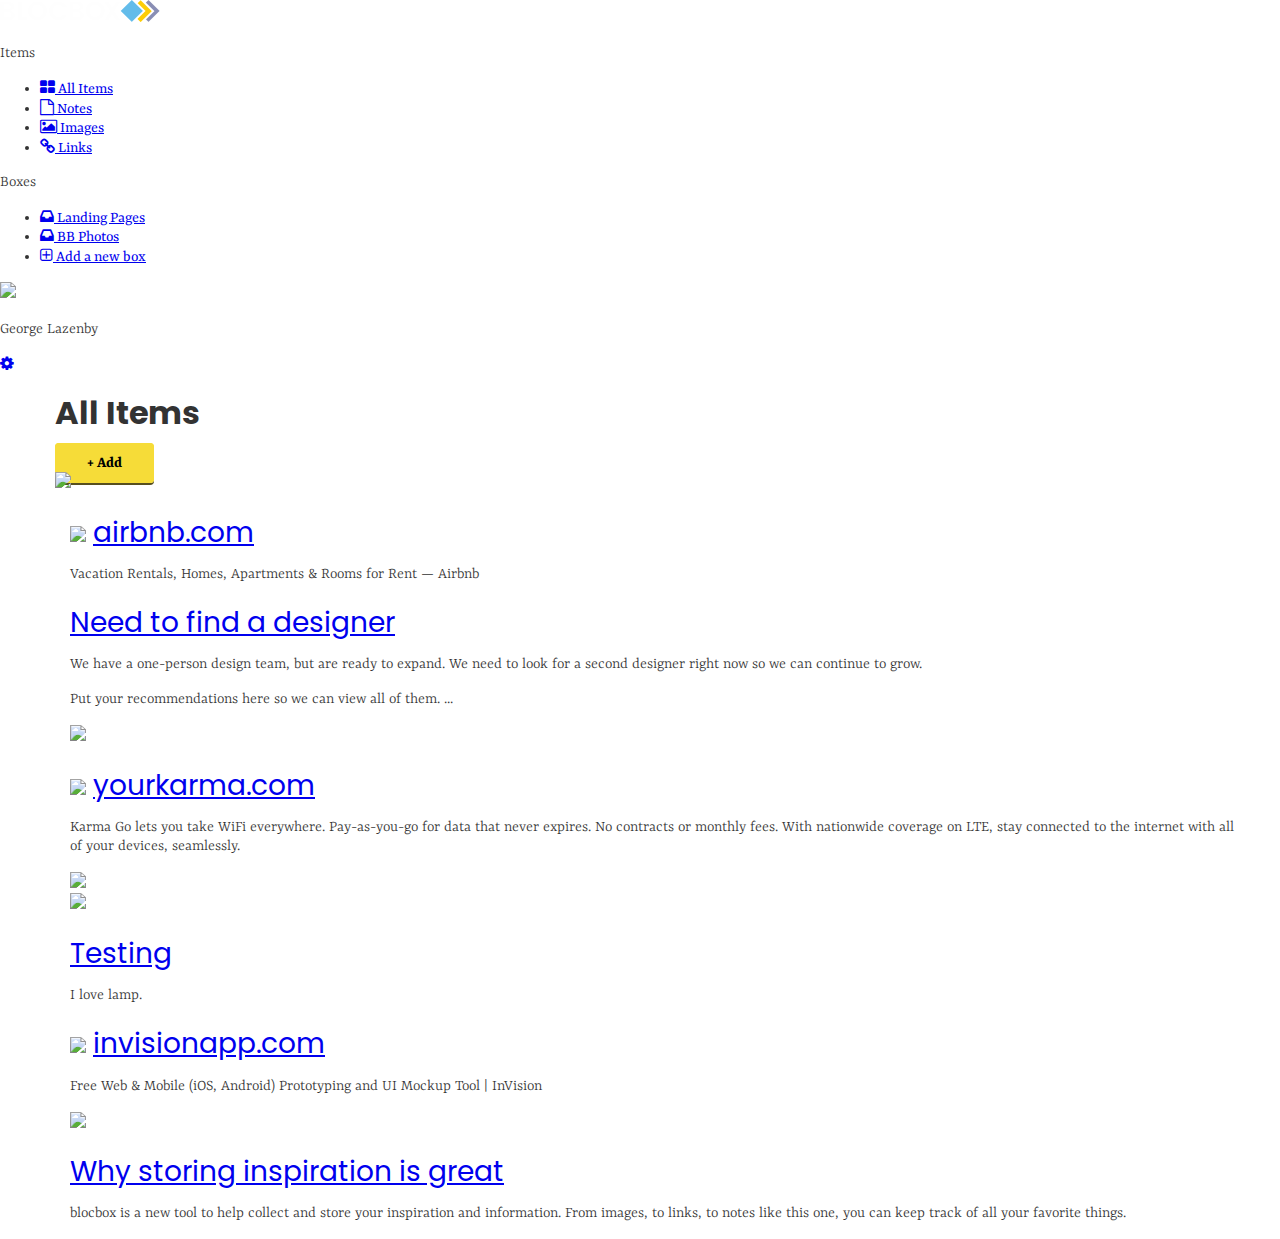
==== dashboard.html @ 7bb04fa5 "Checkpoint-33-completed" ====
<!DOCTYPE html>
<html lang="en-us">
<head>
  <meta http-equiv="X-UA-Compatible" content="IE=Edge">
  <meta name="viewport" content="width=device-width, initial-scale=1">
  <meta charset="UTF-8">
  <title>Dashboard| Blocbox</title>
  <!-- Google Fonts -->
  <link href="https://fonts.googleapis.com/css?family=Poppins:300,400,600|Rasa:300,400,700" rel="stylesheet">

  <!-- CSS -->
  <link rel="stylesheet" href="css/normalize.css">
  <link rel="stylesheet" href="css/style.css">
  <link rel="stylesheet" href="css/font-awesome.css">
  <link rel="stylesheet" href="css/animate.css">
  </head>
<body class="dashboard">
  <!-- LEFT NAV -->
   <nav id="left-nav" class="left-nav">
     <a href="#" class="site-logo-png"><img src="images/site-logo-png.png" /></a>
     <div class="items">
       <p>Items</p>
       <ul>
         <li><a href="#"><i class="fa fa-th-large"></i> All Items</a></li>
         <li><a href="#"><i class="fa fa-file-o"></i> Notes</a></li>
         <li><a href="#"><i class="fa fa-picture-o"></i> Images</a></li>
         <li><a href="#"><i class="fa fa-link"></i> Links</a></li>
       </ul>
       <p>Boxes</p>
       <ul>
         <li><a href="#"><i class="fa fa-inbox"></i> Landing Pages</a></li>
         <li><a href="#"><i class="fa fa-inbox"></i> BB Photos</a></li>
         <li><a href="#"><i class="fa fa-plus-square-o"></i> Add a new box</a></li>
       </ul>
     </div>
      <div class="settings">
     <img src="https://s3.amazonaws.com/uifaces/faces/twitter/jsa/128.jpg">
     <p>George Lazenby</p>
     <a href="#"><i class="fa fa-cog"></i></a>
   </div>
   </nav>

   <main role="main">
   <!-- Content -->
   <section class="content">
     <div class="container">
       <div class="header">
         <h1>All Items</h1>
         <a href="#" class="btn">+ Add</a>
       </div>
     </div>
     <div class="container">
       <div class="content-item">
         <div class="item-box">
         <img src="http://vignette1.wikia.nocookie.net/godzillaworld/images/0/00/GMK_-_Godzilla_Charges_His_Atomic_Heat_Ray_(1).png/revision/latest?cb=20131114193221">
         </div>
       </div>
       <div class="container">
       <div class="content-item">
         <div class="item-box">
          <h2><img class="favicon" src="https://www.airbnb.com/favicon.ico"> <a href="#">airbnb.com</a></h2>
          <p>Vacation Rentals, Homes, Apartments &amp; Rooms for Rent &mdash; Airbnb</p>
          </div>
        </div>
       <div class="content-item">
         <div class="item-box">
           <h2><a href="#">Need to find a designer</a></h2>
           <p>We have a one-person design team, but are ready to expand. We need to look for a second designer right now so we can continue to grow.</p>
           <p>Put your recommendations here so we can view all of them. ...</p>
         </div>
       </div>
       <div class="content-item">
         <div class="item-box">
           <img src="https://i.ytimg.com/vi/O858BsGlwqk/maxresdefault.jpg">
         </div>
       </div>
       <div class="content-item">
         <div class="item-box">
           <h2><img class="favicon" src="https://www.yourkarma.com/favicon.ico"> <a href="#">yourkarma.com</a></h2>
           <p>Karma Go lets you take WiFi everywhere. Pay-as-you-go for data that never expires. No contracts or monthly fees. With nationwide coverage on LTE, stay connected to the internet with all of your devices, seamlessly.</p>
         </div>
       </div>
       <div class="content-item">
         <div class="item-box">
           <img src="https://images-na.ssl-images-amazon.com/images/M/MV5BM2JhYTI3YzctNmEyNC00N2QyLWE3MGEtMDcyNzBlOGE3OTdhXkEyXkFqcGdeQXVyNjQ2MzU1NzQ@._V1_.jpg">
         </div>
       </div>
       <div class="content-item">
         <div class="item-box">
           <img src="http://vignette2.wikia.nocookie.net/godzilla/images/f/f0/SOG_-_Minilla_vs._Kamacuras.jpg/revision/latest?cb=20140407210118">
         </div>
       </div>
       <div class="content-item">
         <div class="item-box">
           <h2><a href="#">Testing</a></h2>
           <p>I love lamp.</p>
         </div>
       </div>
       <div class="content-item">
         <div class="item-box">
         </div>
         <h2><img class="favicon" src="https://www.invisionapp.com/favicon.ico"> <a href="#">invisionapp.com</a></h2>
         <p>Free Web &amp; Mobile (iOS, Android) Prototyping and UI Mockup Tool | InVision</p>
       </div>
       <div class="content-item">
         <div class="item-box">
         <img src="http://www.therobotsvoice.com/wp-content/uploads/2015/09/kingkongvsgodzilla.jpg">
         </div>
       </div>
       <div class="content-item">
         <div class="item-box">
         <h2><a href="#">Why storing inspiration is great</a></h2>
         <p>blocbox is a new tool to help collect and store your inspiration and information. From images, to links, to notes like this one, you can keep track of all your favorite things.</p>
         </div>
       </div>
     </div>
   </section>
 </main>
 </body>
 </html>
---- css/style.css ----
html, body{
	overflow-x: hidden;
}
body {
	 font-family: "Rasa", Helvetica, Arial, sans-serif;
	 color:#333333;
}
h1, h2, h3, h4, h5, h6 {
	 font-family: "Poppins", Helvetica, Arial, sans-serif;
}
h2 {
  font-size:28px;
  font-weight: normal;
  margin-bottom: 5px;
}
p {
	font-size:16px;
	line-height: 19px;
	font-weight: 100;
}

/* GRID */
.container {
	margin-right: auto;
	margin-left: auto;
	padding-left: 15px;
	padding-right: 15px;
	position: relative;
}
.container:before,
.container:after {
	content: " ";
	display: table;
}
.container:after {
	clear: both;
}
.one-half, .one-third, .one-fourth {
	width:96%;
	float:left;
	position:relative;
	min-height: 1px;
	margin:0 2% 20px;
}

/* HEADER */
header {
	color:#FFFFFF;
	background: #282f6e;
	/* Rectangle: */
background: #282F6E;
background: url("../images/site-screenshot-png.png") top center no-repeat, linear-gradient(206deg, #898eb5 0%, #282f6e 94%);
background-size:cover;
height: 1000px;
}
header nav {
	padding:1em 0;
}
header nav ul {
	display:inline;
	text-align: right;
	float:right;
	margin:0;
}
header nav ul > li {
	list-style-type: none;
	display: inline-block;
	margin:0 15px;
}
header nav ul > li.btn-outline {
	padding:10px 15px;
	border:2px solid #FFFFFF;
	border-radius: 4px;
}
header nav ul > li.btn-outline:hover {
	background:#FFFFFF;
}
header nav ul > li > a {
	color:#FFFFFF;
	text-decoration: none;
}
header nav ul > li.btn-outline:hover > a {
	color:#282f6e;
}
header .hero {
	text-align: center;
	display:block;
	position: relative;
}
header .hero h1 {
	font-size:48px;
	font-weight: normal;
	margin:95px 0 0;
}
header .hero p {
	font-size: 22px;
	line-height: 26px;
	font-weight: 100;
	margin:10px 0 40px;
}
header .hero img {
	display: block;
	margin:3em auto 0;
}

/* BUTTONS */
.btn {
	border-radius: 4px;
	color:#000000;
	font-weight: 700;
	text-decoration: none;
	padding:10px 30px;
	background: #f6dc38;
	border: 2px solid #f6dc38;
	box-shadow: 0px 2px 0px 0px #574F1F;
}

/* BENEFITS */
.benefits {
	text-align: center;
	display:block;
	position:relative;
}
.benefits ul {
	margin: 0 auto;
	padding:4em 0;
}
.benefits ul li {
	list-style-type: none;
	display: inline-block;
}
.benefits i {
	color:#282F6E;
	font-size:60px;
	margin:0;
	vertical-align: middle;
}
.benefits h2 {
	color:#282F6E;
}

/* PRICING */
.pricing {
	  background: #282f6e url("../images/pricingimage.png") top center no-repeat;
	  background: url("../images/pricingimage.png") top center no-repeat, linear-gradient(206deg, #898eb5 0%, #282f6e 94%);
	  background-size:cover;
	  text-align: center;
	  padding:4em 0;
}
.pricing h2, .pricing p {
	color:#FFFFFF;
}
.pricing ul {
	margin:0 auto;
	padding:2em 0;
}
.pricing ul li {
	list-style-type: none;
}
.box {
	padding:0 15px 15px;
	background: #FFFFFF;
	box-shadow: 0px 2px 4px 0px rgba(0,0,0,0.20);
	min-height: 439px;
	position: relative;
	margin-top: 25px;
}
.box.middle {
	min-height: 485px;
	margin-top:0px;
}
.box h3 {
	font-family: "Poppins", Helvetica, Arial, sans-serif;
	font-weight: 600;
	text-transform: uppercase;
	background: #E2E2E2;
	box-shadow: 0px 1px 2px 0px rgba(0,0,0,0.40);
	left:0;
	right:0;
	top:0;
	text-align: center;
	margin:0 -15px 40px;
	padding:10px 0;
}
.box h4 {
	font-size:50px;
	font-weight: normal;
	margin:40px 0 10px;
	color:#898eb5;
}
.box h4 span {
	font-size:48px;
	vertical-align: top;
}
.box h4 span.month {
	font-family: "Poppins", Helvetica, Arial, sans-serif;
	font-weight: 100;
	color:#888888;
	font-size:20px;
	vertical-align: middle;
}
.box ul li {
	font-size:24px;
	margin-bottom:20px;
	font-weight: 100;
}
.box .btn {
	position:absolute;
	bottom:20px;
	left:20px;
	right:20px;
}
.small {
	font-size: 12px;
	color: #FEFEFE;
	line-height: 15px;
	font-style:italic;
}
/* TESTIMONIALS */
 .testimonials {
   padding:4em 0;
   text-align: center;
 }
 .testimonials h2 {
   color:#282f6e;
 }
 .testimonials ul li {
   list-style-type: none;
 }
 .testimonials blockquote {
   color:#FFFFFF;
   text-align: left;
   font-style: italic;
   background:#282f6e;
   position: relative;
   padding:30px;
   width:auto;
   margin:0;
 }
 .testimonials blockquote:after {
   top: 100%;
   left: 13%;
   border: solid transparent;
   content: " ";
   height: 0;
   width: 0;
   position: absolute;
   pointer-events: none;
   border-top-color: #282f6e;
   border-width: 10px;
   margin-left: -10px;
 }
 .testimonials img {
   height: 65px;
   width: 65px;
   border-radius:50%;
   float: left;
   display: inline-block;
   margin:20px 10px 0 0;
 }
 .testimonials p.name {
   float: left;
   display: inline-block;
   text-align: left;
   font-size:13px;
   margin-top: 30px;
 }

 /*Additional CTA*/
.assignment {
	padding: 4em 0;
	text-align: center;
    color:#FFFFFF;
   background: #282f6e;
   background-image: linear-gradient(206deg, #898eb5 0%, #282f6e 94%);
}
.assignment h1 {
	color: #ffffff;
}
.assignment p {
	color: #ffffff;
	padding-bottom: 1em;
}

 /* FOOTER */
 footer {
   background-color: #282f6e;
   background-image: linear-gradient(to top,
      #898eb5 0%, #898eb5 50%, #282f6e 50%, #282f6e 100%);
   color: #FFFFFF;
   height: 150px;
   position: relative;
   overflow: hidden;
   z-index: 0;
 }
 footer p, footer nav ul {
   font-size:14px;
   font-weight:100;
   text-align: center;
   margin: 10px auto 0;
 }
 footer nav ul li {
   list-style-type: none;
   display: inline;
 }
 footer nav ul li a {
   color:#FFFFFF;
   text-decoration: none;
 }
 footer .right-footer-block {
   background-color: transparent;
 }
 footer .logo{
   padding: 2.35em 0;
   margin: 0 auto;
   display: block;
 }
 @media (min-width: 992px){
   footer{
     background-color: #282f6e;
     background-image: linear-gradient(to left,
        #282f6e 0%, #282f6e 33.33337%, #898eb5 33.33337%, #898eb5 100%);
     height: 100px;
   }
   footer p, footer nav ul{
     padding: 2em 0;
     text-align: left;
   }
   footer .right-footer-block {
     background-color: #282f6e;
   }
   footer .logo{
     padding: 3em 0 3em 1em;
   }
 }
  @media (min-width: 992px){
   footer{
     background-color: #3498DB;
     background-image: linear-gradient(to left,
        #3498DB 0%, #3498DB 33.33337%, #34495E 33.33337%, #34495E 100%);
     height: 100px;
   }
   footer p, footer nav ul{
     padding: 2em 0;
     text-align: left;
   }
   footer .right-footer-block {
     background-color: #3498DB;
   }
   footer .logo{
     padding: 2em 0 2em 1.5em;
   }
 }

/* Media Queries */

@media only screen
	and (min-width: 768px){
	.container {
		width: 750px;
	}
	.one-half{
		width: 46%;
	}
	.one-third{
		width: 28%;
	}
	.one-fourth{
		width: 30%;
	}
}
@media only screen
	and (min-width: 992px) {
	.container {
		width: 970px;
	}
	.one-half{
		width:46%;
	}
	.one-third {
		width:29.33333%;
	}
	.one-fourth{
		width:21%;
	}
	.testimonials .alternate {
      margin-top:20px;
}
@media only screen
	and (min-width: 1200px) {
	.container{
		width: 1170px;
	}
}

@media only screen
	and (max-width: 320px) {
  	.container{
  		width: 320px;
  	}
  	header .hero h1 {
   	    font-size:40px;
    }
 	header .hero p {
  	    font-size: 14px;
    }
  	header .hero h1 {
   		font-size:38px;

 	}
 	header .hero p {
   		font-size: 12px;
 	}
 	.btn{
 		padding: 10px 10px;
 	}
 	header nav ul > li{
 		margin: 7px 15px;
 	}
 	header nav ul > li.btn-outline{
 		padding: 5px 15px;
 	}
}
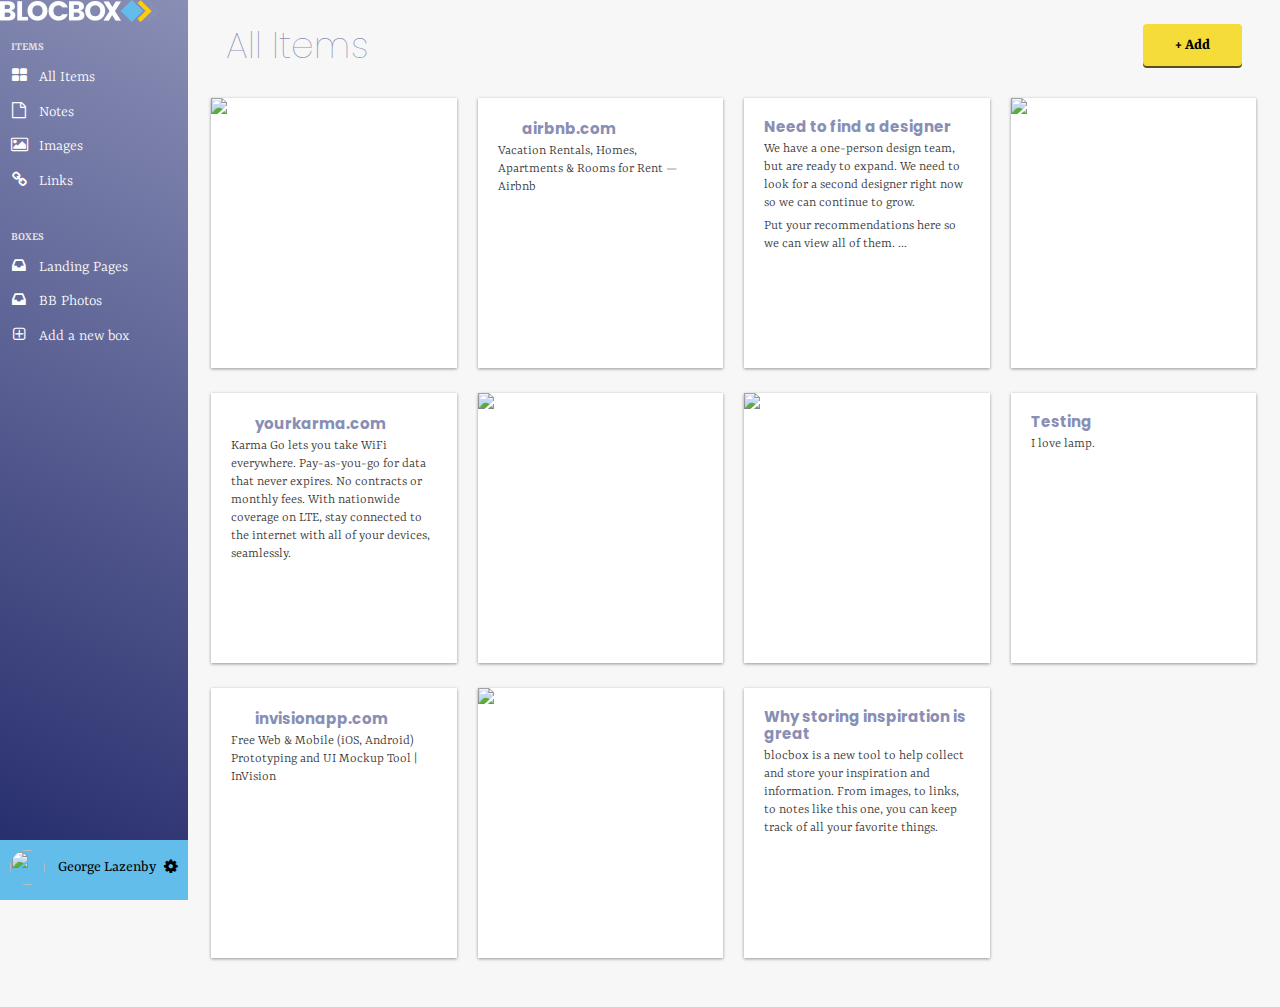
==== commit 71d6b04b: "Checkpoint-34-completed" ====
--- a/dashboard.html
+++ b/dashboard.html
@@ -23,7 +23,7 @@
        <ul>
          <li><a href="#"><i class="fa fa-th-large"></i> All Items</a></li>
          <li><a href="#"><i class="fa fa-file-o"></i> Notes</a></li>
-         <li><a href="#"><i class="fa fa-picture-o"></i> Images</a></li>
+         <li><a href="images.html"><i class="fa fa-picture-o"></i> Images</a></li>
          <li><a href="#"><i class="fa fa-link"></i> Links</a></li>
        </ul>
        <p>Boxes</p>
@@ -49,13 +49,13 @@
          <a href="#" class="btn">+ Add</a>
        </div>
      </div>
-     <div class="container">
+     
        <div class="content-item">
          <div class="item-box">
-         <img src="http://vignette1.wikia.nocookie.net/godzillaworld/images/0/00/GMK_-_Godzilla_Charges_His_Atomic_Heat_Ray_(1).png/revision/latest?cb=20131114193221">
+         <img src="https://static.pexels.com/photos/196427/pexels-photo-196427.jpeg">
          </div>
        </div>
-       <div class="container">
+       
        <div class="content-item">
          <div class="item-box">
           <h2><img class="favicon" src="https://www.airbnb.com/favicon.ico"> <a href="#">airbnb.com</a></h2>
@@ -71,7 +71,7 @@
        </div>
        <div class="content-item">
          <div class="item-box">
-           <img src="https://i.ytimg.com/vi/O858BsGlwqk/maxresdefault.jpg">
+           <img src="https://static.pexels.com/photos/4075/nature-walking-animal-strong.jpg">
          </div>
        </div>
        <div class="content-item">
@@ -82,12 +82,12 @@
        </div>
        <div class="content-item">
          <div class="item-box">
-           <img src="https://images-na.ssl-images-amazon.com/images/M/MV5BM2JhYTI3YzctNmEyNC00N2QyLWE3MGEtMDcyNzBlOGE3OTdhXkEyXkFqcGdeQXVyNjQ2MzU1NzQ@._V1_.jpg">
+           <img src="https://static.pexels.com/photos/289367/pexels-photo-289367.jpeg">
          </div>
        </div>
        <div class="content-item">
          <div class="item-box">
-           <img src="http://vignette2.wikia.nocookie.net/godzilla/images/f/f0/SOG_-_Minilla_vs._Kamacuras.jpg/revision/latest?cb=20140407210118">
+           <img src="https://static.pexels.com/photos/26298/pexels-photo-26298.jpg">
          </div>
        </div>
        <div class="content-item">
@@ -98,13 +98,14 @@
        </div>
        <div class="content-item">
          <div class="item-box">
-         </div>
+         
          <h2><img class="favicon" src="https://www.invisionapp.com/favicon.ico"> <a href="#">invisionapp.com</a></h2>
          <p>Free Web &amp; Mobile (iOS, Android) Prototyping and UI Mockup Tool | InVision</p>
+         </div>
        </div>
        <div class="content-item">
          <div class="item-box">
-         <img src="http://www.therobotsvoice.com/wp-content/uploads/2015/09/kingkongvsgodzilla.jpg">
+         <img src="https://static.pexels.com/photos/1096/dark-curve-forest-rails.jpg">
          </div>
        </div>
        <div class="content-item">
--- a/css/style.css
+++ b/css/style.css
@@ -287,8 +287,8 @@
    background-color: #282f6e;
    background-image: linear-gradient(to top,
       #898eb5 0%, #898eb5 50%, #282f6e 50%, #282f6e 100%);
-   color: #FFFFFF;
-   height: 150px;
+   color: #000000;
+   height: 200px;
    position: relative;
    overflow: hidden;
    z-index: 0;
@@ -304,7 +304,7 @@
    display: inline;
  }
  footer nav ul li a {
-   color:#FFFFFF;
+   color:#000000;
    text-decoration: none;
  }
  footer .right-footer-block {
@@ -335,9 +335,9 @@
  }
   @media (min-width: 992px){
    footer{
-     background-color: #3498DB;
+     background-color: #282f6e;
      background-image: linear-gradient(to left,
-        #3498DB 0%, #3498DB 33.33337%, #34495E 33.33337%, #34495E 100%);
+        #282f6e 0%, #282f6e 33.33337%, #898eb5 33.33337%, #898eb5 100%);
      height: 100px;
    }
    footer p, footer nav ul{
@@ -345,7 +345,7 @@
      text-align: left;
    }
    footer .right-footer-block {
-     background-color: #3498DB;
+     background-color: ##282f6e;
    }
    footer .logo{
      padding: 2em 0 2em 1.5em;
@@ -422,5 +422,201 @@
  	}
 }
 
-
-
+/* DASHBOARD */
+ .dashboard {
+   background:#F7F7F7;
+ }
+ .left-nav {
+   height: 100vh;
+   width:14.66666667%;
+   color:#000000;
+   background: #282f6e;
+   background-image: linear-gradient(206deg, #898eb5 0%, #282f6e 94%);
+   float:left;
+   position: fixed;
+   display:block;
+ }
+ .left-nav .site-logo {
+   padding:20px 0;
+   background:#282f6e;
+   display:block;
+   text-align: center;
+ }
+ .left-nav .items {
+   padding:0 6%;
+ }
+ .left-nav .items p {
+   font-weight: 600;
+   text-transform: uppercase;
+   font-size: 12px;
+   color: #E2E2E2;
+   line-height: 15px;
+ }
+ .left-nav .items ul {
+   margin:0 0 40px;
+   padding:0;
+ }
+ .left-nav .items ul li {
+   list-style-type: none;
+   margin-bottom: 15px;
+ }
+ .left-nav .items ul li a {
+   color:#FFFFFF;
+   text-decoration: none;
+   font-weight: 100;
+ }
+ .left-nav .items ul li a i {
+   width:16px;
+   text-align: center;
+   margin-right:8px;
+ }
+
+ /* LEFT NAVBAR SETTINGS */
+ .left-nav .settings {
+   position:absolute;
+   background:#62bdeb;
+   width:100%;
+   bottom:0;
+   left:0;
+   right:0;
+   padding:10px 0;
+ }
+ .left-nav .settings img {
+   height:35px;
+   width:35px;
+   border-radius: 50%;
+   margin-left:10px;
+   display: inline-block;
+ }
+ .left-nav .settings p {
+   display: inline-block;
+   vertical-align: top;
+   padding-top: 8px;
+   font-weight: 400;
+   margin:0 0 0 10px;
+ }
+ .left-nav .settings a {
+   color:#000000;
+   text-decoration: none;
+   text-align: right;
+   float: right;
+   margin-right:10px;
+   margin-top:8px;
+ }
+ /* CONTENT */
+ .content {
+   padding:6em 1% 1.5em;
+   float:right;
+   width:98%;
+   position: relative;
+ }
+ .content .header {
+   margin:0 1% 20px;
+ }
+ .content .header h1 {
+   font-family: "Poppins", Helvetica, Arial, sans-serif;
+   font-weight: 100;
+   margin:0 0 30px;
+   font-size: 36px;
+   color: #898eb5;
+   line-height: 44px;
+   float: left;
+   display:inline-block;
+ }
+ .content .header > a {
+   float:right;
+ }
+ .content-item {
+   width:96%;
+   margin:0 2% 25px;
+   float:left;
+   display:block;
+ }
+ .item-box {
+   display:block;
+   height:230px;
+   background: #FFFFFF;
+   box-shadow: 0px 1px 3px 0px rgba(0,0,0,0.40);
+   position: relative;
+   overflow: hidden;
+   padding:20px;
+ }
+ /* Larger Mobile Devices */
+ @media (min-width:460px) {
+   .content {
+     padding:1.5em 1%;
+     float:right;
+     width:90%;
+     position: relative;
+   }
+   .content-item {
+     width:46%;
+     margin:0 2% 25px;
+     float:left;
+     display:block;
+   }
+ }
+/* Tablets */
+ @media (min-width:768px) {
+   .content {
+     padding:1.5em 5%;
+     float:right;
+     width:90%;
+     position: relative;
+   }
+   .content > .container {
+     width:700px;
+   }
+   .content-item {
+     width:31.33333%;
+     margin:0 1% 25px;
+   }
+ }
+/* Laptops and Desktops */
+ @media (min-width:992px) {
+   .content {
+     padding:1.5em 1%;
+     float:right;
+     width:83.33333333%;
+     position: relative;
+   }
+   .content > .container {
+     width:auto;
+   }
+   .content-item {
+     width:23%;
+     margin:0 1% 25px;
+   }
+ }
+ .item-box > img {
+   position:absolute;
+   height:100%;
+   width:auto;
+   top:0;
+   left:0;
+   right:0;
+ }
+ .item-box h2 {
+   font-family: 'Poppins', Helvetica, Arial, sans-serif;
+   font-weight: 700;
+   font-size: 15px;
+   line-height: 17px;
+   margin:0;
+ }
+ .item-box h2 a {
+   color: #898eb5;
+   text-decoration: none;
+ }
+ .item-box h2 img {
+   width:16px;
+   height:16px;
+   position:relative;
+   top:2px;
+   margin-right:5px;
+ }
+ .item-box p {
+   font-size: 14px;
+   color: #333333;
+   line-height: 18px;
+   margin:5px 0 0;
+ }
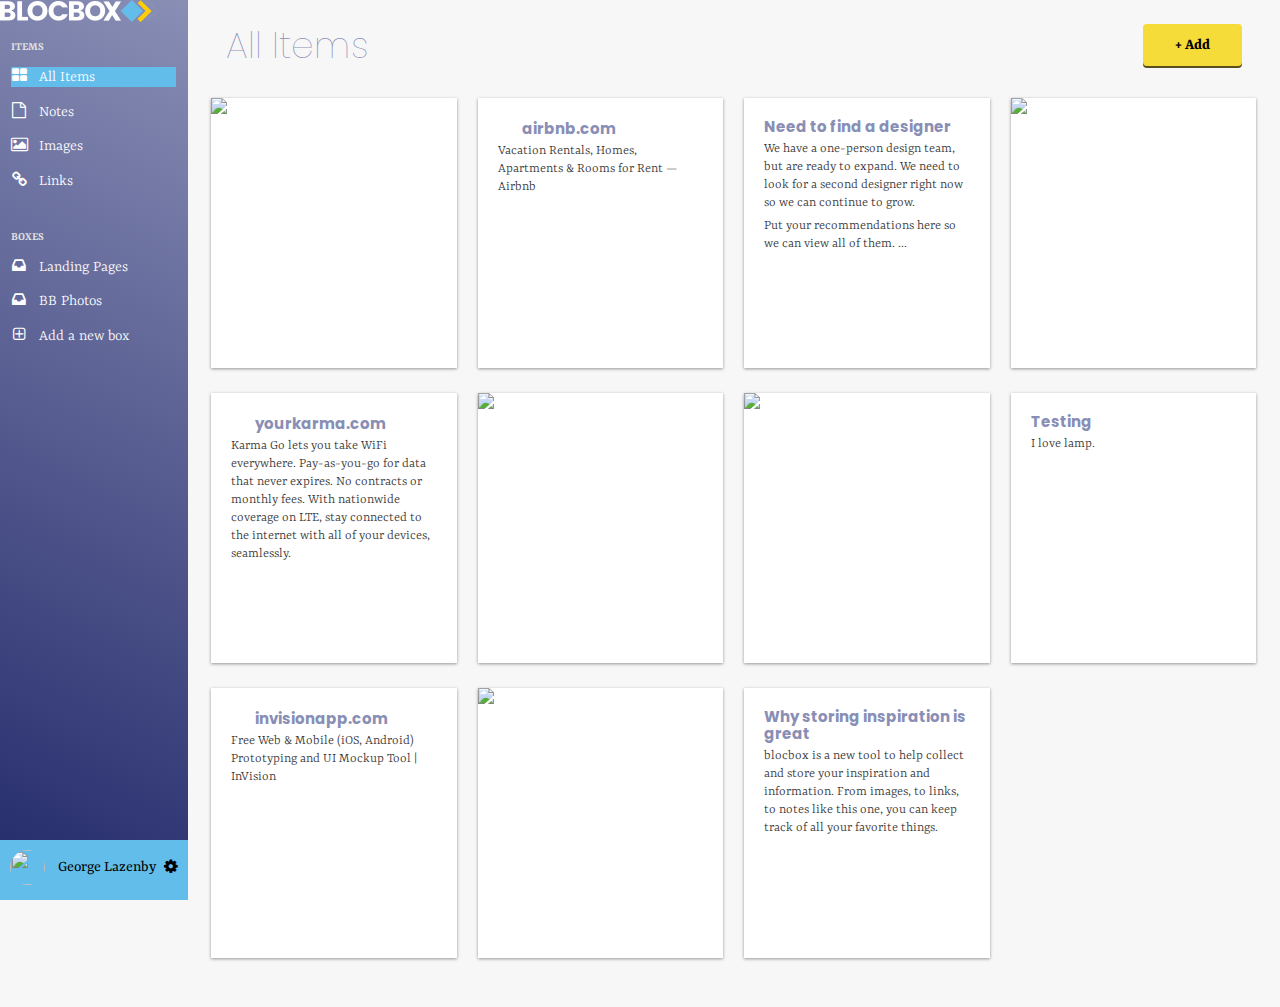
==== commit 64aa5f26: "dashboard-styling-completed" ====
--- a/dashboard.html
+++ b/dashboard.html
@@ -21,7 +21,8 @@
      <div class="items">
        <p>Items</p>
        <ul>
-         <li><a href="#"><i class="fa fa-th-large"></i> All Items</a></li>
+       <ul>
+         <li class="active"><a href="#"><i class="fa fa-th-large"></i> All Items</a></li>
          <li><a href="#"><i class="fa fa-file-o"></i> Notes</a></li>
          <li><a href="images.html"><i class="fa fa-picture-o"></i> Images</a></li>
          <li><a href="#"><i class="fa fa-link"></i> Links</a></li>
--- a/css/style.css
+++ b/css/style.css
@@ -503,6 +503,9 @@
    margin-right:10px;
    margin-top:8px;
  }
+ .active {
+   background-color: #62bdeb;
+	}
  /* CONTENT */
  .content {
    padding:6em 1% 1.5em;
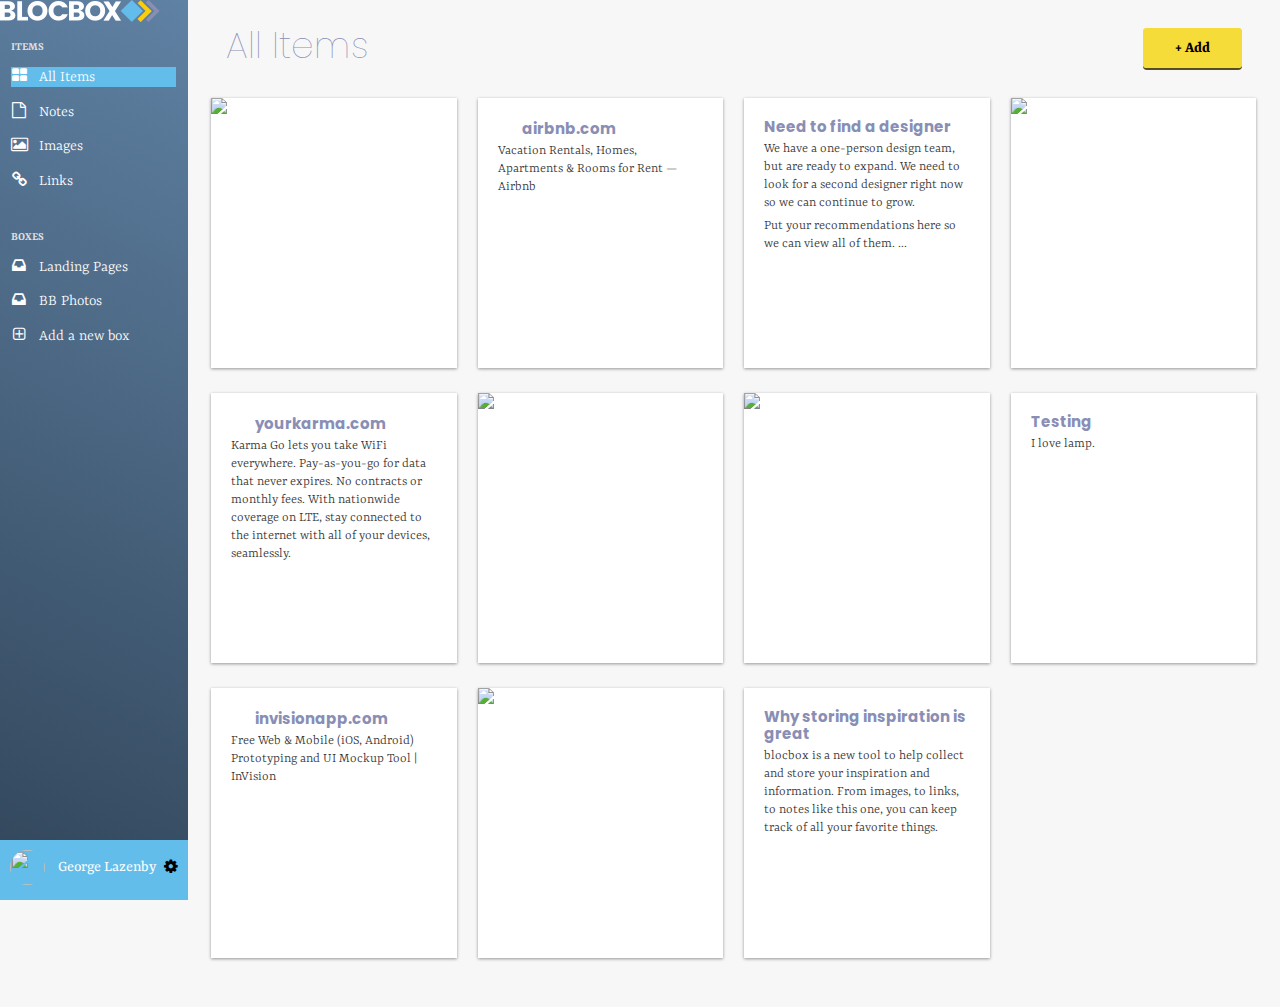
==== commit 6cb35b74: "Checkpoint-35-completed" ====
--- a/dashboard.html
+++ b/dashboard.html
@@ -13,8 +13,11 @@
   <link rel="stylesheet" href="css/style.css">
   <link rel="stylesheet" href="css/font-awesome.css">
   <link rel="stylesheet" href="css/animate.css">
+  <link rel="stylesheet" href="css/dropit.css">
   </head>
 <body class="dashboard">
+  <!-- RESPONSIVE NAV -->
+  <a class="hamburger" id="menu" href="#">&#9776;</a>
   <!-- LEFT NAV -->
    <nav id="left-nav" class="left-nav">
      <a href="#" class="site-logo-png"><img src="images/site-logo-png.png" /></a>
@@ -47,7 +50,16 @@
      <div class="container">
        <div class="header">
          <h1>All Items</h1>
-         <a href="#" class="btn">+ Add</a>
+         <ul class="menu">
+            <li>
+              <a href="#" class="btn">+ Add</a>
+              <ul>
+                  <li><a href="#"><i class="fa fa-file-o"></i> Note</a></li>
+                  <li><a href="#"><i class="fa fa-picture-o"></i> Image</a></li>
+                  <li><a href="#"><i class="fa fa-link"></i> Link</a></li>
+              </ul>
+            </li>
+          </ul>
        </div>
      </div>
      
@@ -118,5 +130,13 @@
      </div>
    </section>
  </main>
+ <script src="js/jquery-3.1.1.min.js"></script>
+   <script src="js/dropit.js"></script>
+   <script type="text/javascript">
+     $(".menu").dropit();
+     $( "#menu" ).click(function() {
+         $("#left-nav").toggleClass("open", 200);
+     });
+   </script>
  </body>
  </html>--- a/css/style.css
+++ b/css/style.css
@@ -427,14 +427,43 @@
    background:#F7F7F7;
  }
  .left-nav {
-   height: 100vh;
-   width:14.66666667%;
-   color:#000000;
-   background: #282f6e;
-   background-image: linear-gradient(206deg, #898eb5 0%, #282f6e 94%);
-   float:left;
-   position: fixed;
+   height: 100%;
+   width:280px;
+   position:absolute;
+   -webkit-transition: all 0.3s ease-in-out;
+   -moz-transition: all 0.3s ease-in-out;
+   -o-transition: all 0.3s ease-in-out;
+   transition: all 0.3s ease-in-out;
+   transform: translate(-280px,0);
+     -webkit-transform: translate(-280px,0); /** Chrome & Safari **/
+     -o-transform: translate(-280px,0); /** Opera **/
+     -moz-transform: translate(-280px,0); /** Firefox **/
+ }
+ .left-nav.open {
    display:block;
+   width:280px;
+   -webkit-transition: all 0.3s ease-in-out;
+   -moz-transition: all 0.3s ease-in-out;
+   -o-transition: all 0.3s ease-in-out;
+   transition: all 0.3s ease-in-out;
+   transform: translate(0,0);
+     -webkit-transform: translate(0,0); /** Chrome & Safari **/
+     -o-transform: translate(0,0); /** Opera **/
+     -moz-transform: translate(0,0); /** Firefox **/
+     z-index: 100;
+ }
+ .hamburger {
+   position:absolute;
+   z-index: 1000;
+   background:#282f6e;
+   color:#fff;
+   text-decoration: none;
+   font-size: 22px;
+   padding: 10px 15px;
+   border-radius: 4px;
+   left: 5px;
+   top: 15px;
+ }
  }
  .left-nav .site-logo {
    padding:20px 0;
@@ -623,3 +652,29 @@
    line-height: 18px;
    margin:5px 0 0;
  }
+ @media (min-width:992px) {
+   .left-nav {
+     height: 100vh;
+     width:14.66666667%;
+     color:#FFFFFF;
+     background: #34495E;
+     background-image: linear-gradient(206deg, #5F81A3 0%, #34495E 94%);
+     float:left;
+     position: fixed;
+     display:block;
+     transform: translate(0,0);
+     -webkit-transform: translate(0,0); /** Chrome & Safari **/
+     -o-transform: translate(0,0); /** Opera **/
+     -moz-transform: translate(0,0); /** Firefox **/
+   }
+   .left-nav.open {
+     width:14.66666667%;
+     transform: translate(0,0);
+     -webkit-transform: translate(0,0); /** Chrome & Safari **/
+     -o-transform: translate(0,0); /** Opera **/
+     -moz-transform: translate(0,0); /** Firefox **/
+   }
+   .hamburger {
+     display:none;
+   }
+ }
--- a/css/dropit.css
+++ b/css/dropit.css
@@ -0,0 +1,60 @@
+/*
+ * Dropit v1.1.0
+ * http://dev7studios.com/dropit
+ *
+ * Copyright 2012, Dev7studios
+ * Free to use and abuse under the MIT license.
+ * http://www.opensource.org/licenses/mit-license.php
+ */
+
+/* These styles assume you are using ul and li */
+.dropit {
+    list-style: none;
+	padding: 0;
+    margin: 15px 0 0;
+   float:right;
+   display:inline-block;
+}
+.dropit .dropit-trigger { position: relative; }
+.dropit .dropit-submenu {
+    position: absolute;
+    top: 100%;
+    right: 0; /* dropdown left or right */
+    z-index: 1000;
+    display: none;
+    min-width: 100px;
+    list-style: none;
+	padding: 20px;
+	margin: 20px 0 0;
+}
+.dropit .dropit-open .dropit-submenu { 
+    display: block;
+      background: #FFFFFF;
+      box-shadow: 0px 2px 4px 0px rgba(0,0,0,0.30);
+      border-radius: 4px;
+     }
+.dropit .dropit-open .dropit-submenu:after {
+  content: " ";
+  position: absolute;
+  border-style: solid;
+  border-width: 0 8px 8px;
+  border-color: #FFFFFF transparent;
+  display: block;
+  width: 0;
+  z-index: 1;
+  top: -8px;
+  right: 10px;
+ }
+ .dropit .dropit-open .dropit-submenu li {
+  display: block;
+  margin-bottom: 20px;
+ }
+ .dropit .dropit-open .dropit-submenu li:last-child {
+  margin-bottom: 0px;
+ }
+ .dropit .dropit-open .dropit-submenu li a {
+  color:#282f6e;
+  text-decoration: none;
+  font-family: "Poppins", Helvetica, Arial, sans-serif;
+  font-weight:100;
+ }
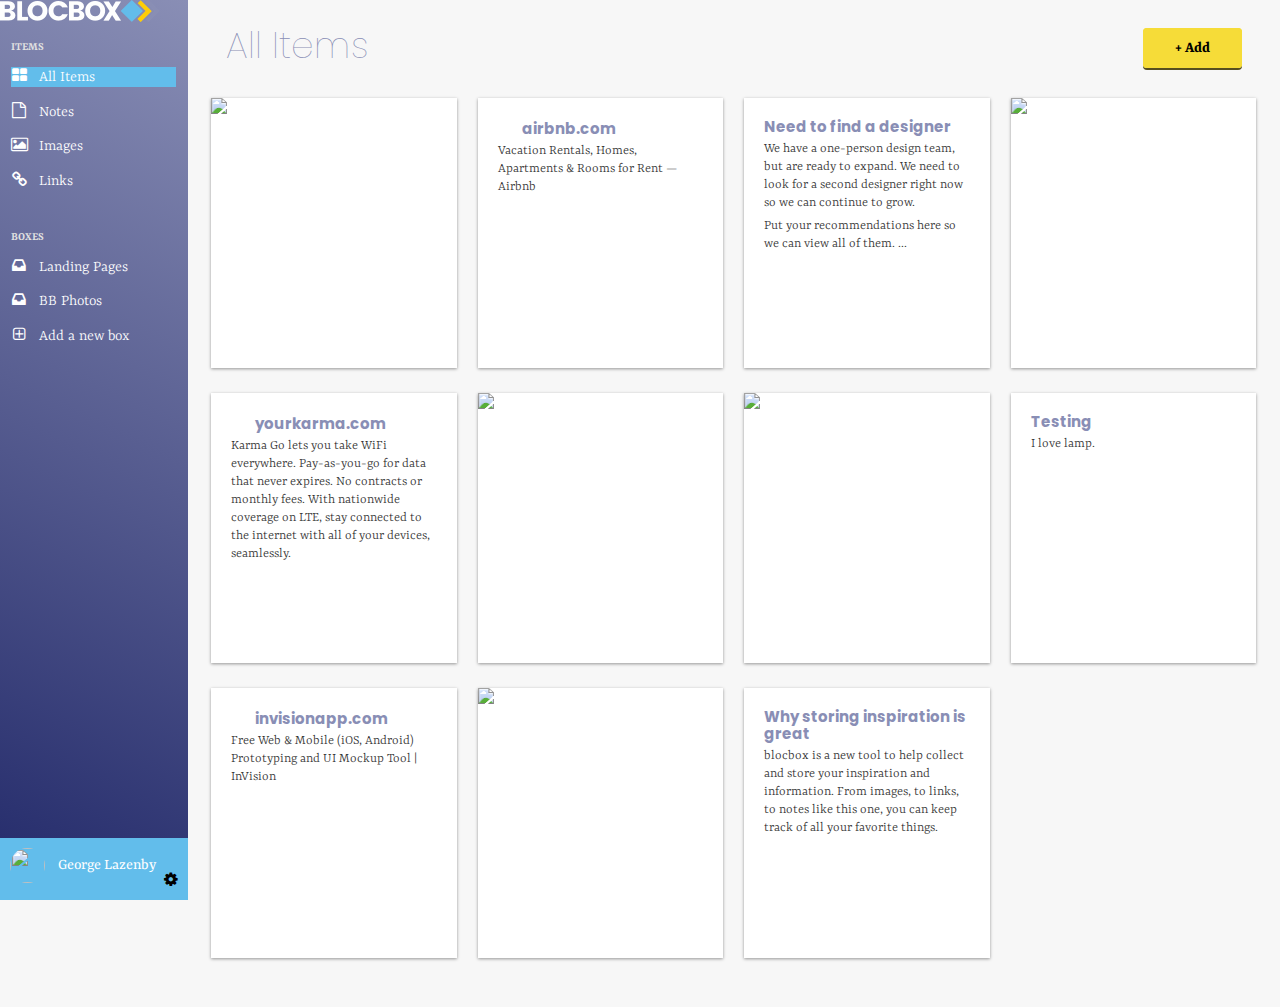
==== commit 461db7fe: "dashboard-javascript-completed" ====
--- a/dashboard.html
+++ b/dashboard.html
@@ -40,7 +40,16 @@
       <div class="settings">
      <img src="https://s3.amazonaws.com/uifaces/faces/twitter/jsa/128.jpg">
      <p>George Lazenby</p>
-     <a href="#"><i class="fa fa-cog"></i></a>
+     <ul class="account dropit-inverse dropit">
+        <li class= "dropit-trigger dropit-open">
+        <a href="#"><i class="fa fa-cog"></i></a>
+        <ul class="dropit-submenu"> 
+          <li><a href="#"><i class="fa fa-cog"></i> Account Settings</a></li>
+          <li><a href="#"><i class="fa fa-group"></i> Collaborators</a></li>
+          <li><a href="#"><i class="fa fa-sign-out"></i> Sign Out</a></li>
+        </ul>
+        </li>
+        </ul>
    </div>
    </nav>
 
@@ -133,10 +142,18 @@
  <script src="js/jquery-3.1.1.min.js"></script>
    <script src="js/dropit.js"></script>
    <script type="text/javascript">
-     $(".menu").dropit();
-     $( "#menu" ).click(function() {
-         $("#left-nav").toggleClass("open", 200);
-     });
+     $('.menu').dropit();
+    $("#menu").click(function() {
+      $("#left-nav").toggleClass("open", 200);
+    });
+    </script>
+    <script src="js/jquery-3.1.1.min.js"></script>
+    <script src="js/dropit.js"></script>
+    <script type ="text/javascript">
+      $('.account').dropit();
+      $("#account").click(function() {
+      $("#left-nav").toggleClass("open", 200);
+    });
    </script>
  </body>
  </html>--- a/css/style.css
+++ b/css/style.css
@@ -427,10 +427,12 @@
    background:#F7F7F7;
  }
  .left-nav {
-   height: 100%;
-   width:280px;
-   position:absolute;
-   -webkit-transition: all 0.3s ease-in-out;
+	height:100%;
+	width:280px;
+	color:#ffffff;
+	background: #e2e2e2;
+	position:absolute;
+	-webkit-transition: all 0.3s ease-in-out;
    -moz-transition: all 0.3s ease-in-out;
    -o-transition: all 0.3s ease-in-out;
    transition: all 0.3s ease-in-out;
@@ -438,7 +440,7 @@
      -webkit-transform: translate(-280px,0); /** Chrome & Safari **/
      -o-transform: translate(-280px,0); /** Opera **/
      -moz-transform: translate(-280px,0); /** Firefox **/
- }
+}
  .left-nav.open {
    display:block;
    width:280px;
@@ -657,8 +659,8 @@
      height: 100vh;
      width:14.66666667%;
      color:#FFFFFF;
-     background: #34495E;
-     background-image: linear-gradient(206deg, #5F81A3 0%, #34495E 94%);
+     background: #282f6e;
+     background-image: linear-gradient(206deg, #898eb5 0%, #282f6e 94%);
      float:left;
      position: fixed;
      display:block;
--- a/css/dropit.css
+++ b/css/dropit.css
@@ -58,3 +58,38 @@
   font-family: "Poppins", Helvetica, Arial, sans-serif;
   font-weight:100;
  }
+ .account .dropit-inverse .dropit-trigger { position: relative; }
+    .dropit-inverse .dropit-submenu {
+    position: absolute;
+    top: -180px;
+    right:0;
+    z-index: 1000;
+    display: none;
+    min-width: 150px;
+    list-style: none;
+    padding: 20px;
+    margin: 20px 0 0;
+}
+
+.dropit-inverse .dropit-open .dropit-submenu li a {
+    color:#282f6e;
+    text-decoration: none;
+    font-family: "Poppins", Helvetica, Arial, sans-serif;
+    font-weight:100;
+    text-align:left;
+    float:none;
+   }
+
+.dropit-inverse.dropit .dropit-open .dropit-submenu:after {
+    content: " ";
+    position: absolute;
+    border-style: solid;
+    border-width: 0 8px 8px;
+    border-color: #FFFFFF transparent;
+    display: block;
+    width:0;
+    z-index: 1;
+    top: 100%;
+    right: 10px;
+    transform: rotate(180deg);
+}
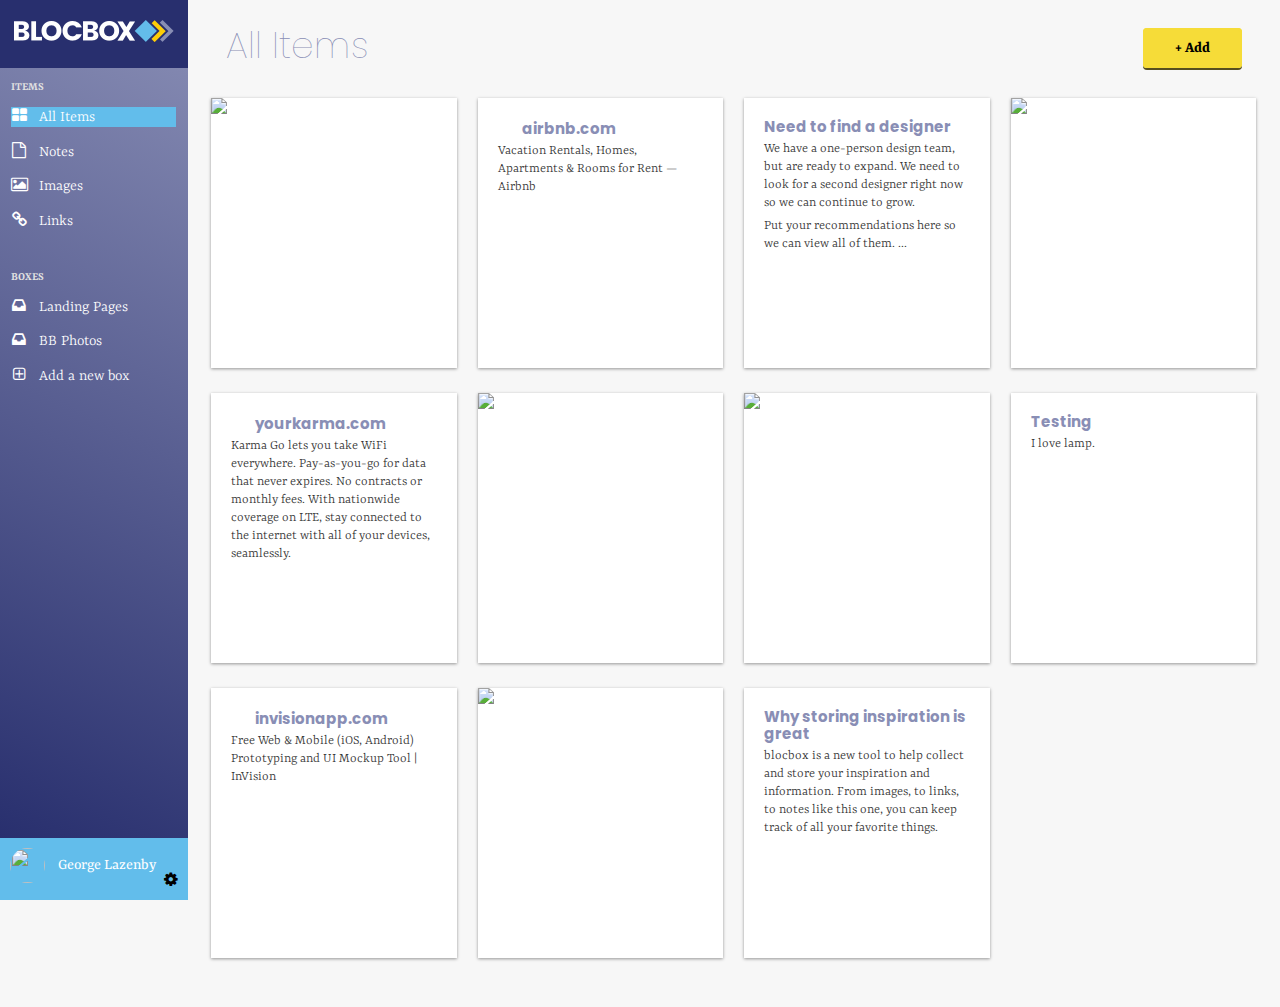
==== commit 18c79c48: "Final Push, Deploying Blocbox" ====
--- a/dashboard.html
+++ b/dashboard.html
@@ -20,7 +20,7 @@
   <a class="hamburger" id="menu" href="#">&#9776;</a>
   <!-- LEFT NAV -->
    <nav id="left-nav" class="left-nav">
-     <a href="#" class="site-logo-png"><img src="images/site-logo-png.png" /></a>
+     <a href="#" class="site-logo"><img src="images/site-logo-png.png" /></a>
      <div class="items">
        <p>Items</p>
        <ul>
@@ -143,9 +143,9 @@
    <script src="js/dropit.js"></script>
    <script type="text/javascript">
      $('.menu').dropit();
-    $("#menu").click(function() {
-      $("#left-nav").toggleClass("open", 200);
-    });
+     $( "#menu" ).click(function() {
+         $("#left-nav").toggleClass("open", 200);
+     });
     </script>
     <script src="js/jquery-3.1.1.min.js"></script>
     <script src="js/dropit.js"></script>
--- a/css/style.css
+++ b/css/style.css
@@ -294,7 +294,7 @@
    z-index: 0;
  }
  footer p, footer nav ul {
-   font-size:14px;
+   font-size:12px;
    font-weight:100;
    text-align: center;
    margin: 10px auto 0;
@@ -320,7 +320,7 @@
      background-color: #282f6e;
      background-image: linear-gradient(to left,
         #282f6e 0%, #282f6e 33.33337%, #898eb5 33.33337%, #898eb5 100%);
-     height: 100px;
+     height: 80px;
    }
    footer p, footer nav ul{
      padding: 2em 0;
@@ -338,14 +338,14 @@
      background-color: #282f6e;
      background-image: linear-gradient(to left,
         #282f6e 0%, #282f6e 33.33337%, #898eb5 33.33337%, #898eb5 100%);
-     height: 100px;
+     height: 80px;
    }
    footer p, footer nav ul{
      padding: 2em 0;
      text-align: left;
    }
    footer .right-footer-block {
-     background-color: ##282f6e;
+     background-color: #282f6e;
    }
    footer .logo{
      padding: 2em 0 2em 1.5em;
@@ -385,6 +385,7 @@
 	}
 	.testimonials .alternate {
       margin-top:20px;
+}
 }
 @media only screen
 	and (min-width: 1200px) {
@@ -429,8 +430,6 @@
  .left-nav {
 	height:100%;
 	width:280px;
-	color:#ffffff;
-	background: #e2e2e2;
 	position:absolute;
 	-webkit-transition: all 0.3s ease-in-out;
    -moz-transition: all 0.3s ease-in-out;
@@ -444,6 +443,8 @@
  .left-nav.open {
    display:block;
    width:280px;
+   background: #34495E;
+   background-image: linear-gradient(206deg, #5F81A3 0%, #34495E 94%);
    -webkit-transition: all 0.3s ease-in-out;
    -moz-transition: all 0.3s ease-in-out;
    -o-transition: all 0.3s ease-in-out;
@@ -454,6 +455,7 @@
      -moz-transform: translate(0,0); /** Firefox **/
      z-index: 100;
  }
+
  .hamburger {
    position:absolute;
    z-index: 1000;
@@ -466,7 +468,7 @@
    left: 5px;
    top: 15px;
  }
- }
+ 
  .left-nav .site-logo {
    padding:20px 0;
    background:#282f6e;
